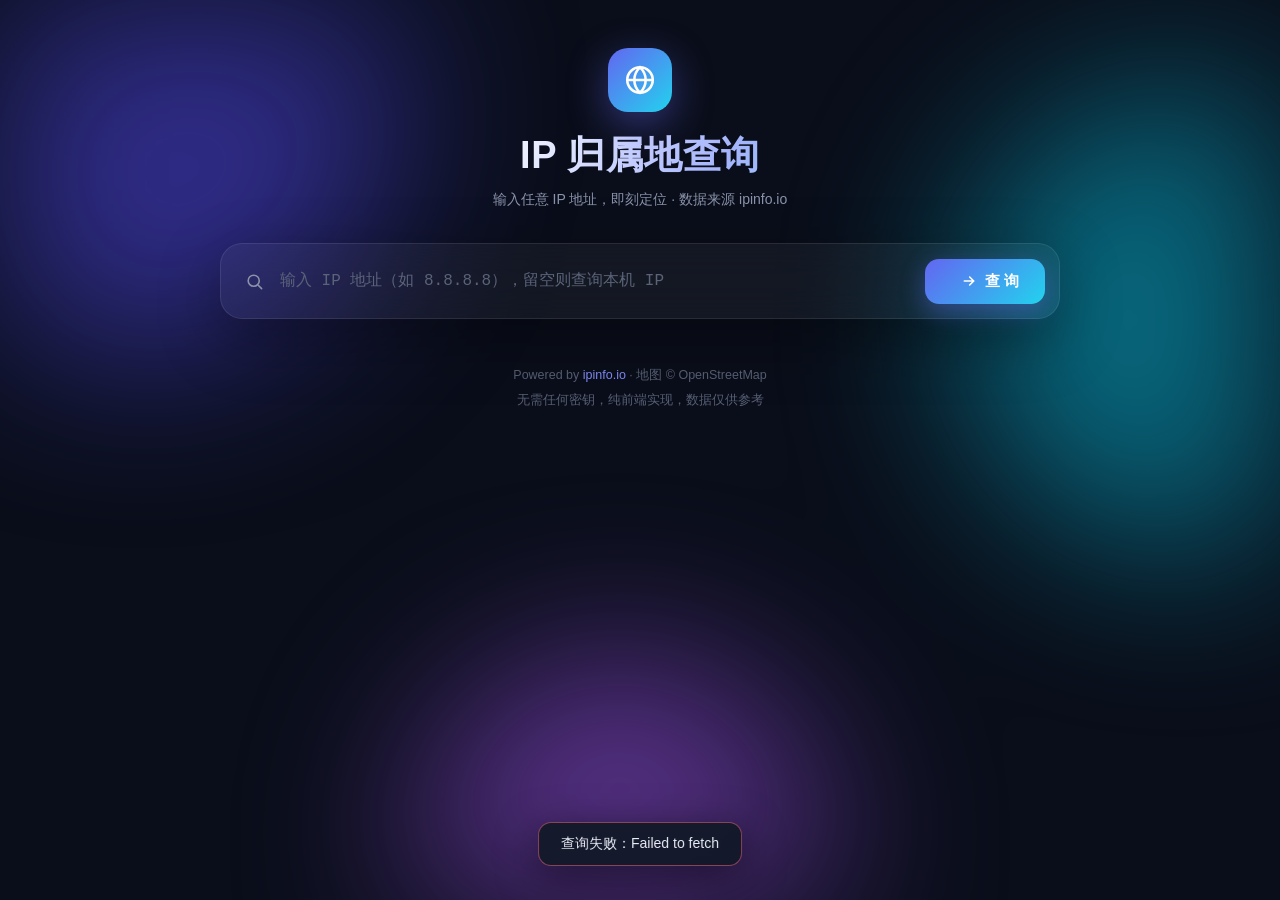
==== iplookup/index.html @ 34e2daee "Create index.html" ====
<!DOCTYPE html>
<html lang="zh-CN">
<head>
<meta charset="UTF-8" />
<meta name="viewport" content="width=device-width, initial-scale=1.0" />
<title>IP 归属地查询 · IP Lookup</title>
<style>
  :root{
    --bg:#0a0e1a;
    --card:rgba(255,255,255,.045);
    --border:rgba(255,255,255,.09);
    --text:#e8ecf6;
    --sub:#8b93ab;
    --accent1:#6366f1;
    --accent2:#22d3ee;
    --ok:#34d399;
    --err:#fb7185;
    --mono:"SFMono-Regular",Consolas,"JetBrains Mono","Courier New",monospace;
  }
  *{margin:0;padding:0;box-sizing:border-box}
  html,body{height:100%}
  body{
    background:var(--bg);
    color:var(--text);
    font-family:-apple-system,BlinkMacSystemFont,"Segoe UI","PingFang SC","Hiragino Sans GB","Microsoft YaHei",sans-serif;
    overflow-x:hidden;
    -webkit-font-smoothing:antialiased;
  }

  /* ---------- 背景极光 ---------- */
  .aurora{position:fixed;inset:0;z-index:0;overflow:hidden;filter:blur(90px);opacity:.55}
  .blob{position:absolute;border-radius:50%}
  .b1{width:520px;height:520px;background:#4f46e5;top:-160px;left:-120px;animation:drift 16s ease-in-out infinite alternate}
  .b2{width:460px;height:460px;background:#06b6d4;top:10%;right:-140px;animation:drift 20s ease-in-out infinite alternate-reverse}
  .b3{width:420px;height:420px;background:#a855f7;bottom:-180px;left:32%;animation:drift 24s ease-in-out infinite alternate}
  @keyframes drift{from{transform:translate(0,0) scale(1)}to{transform:translate(70px,50px) scale(1.15)}}

  main{position:relative;z-index:1;max-width:880px;margin:0 auto;padding:48px 20px 60px}

  /* ---------- 头部 ---------- */
  header{text-align:center;margin-bottom:34px}
  .logo{
    width:64px;height:64px;margin:0 auto 18px;border-radius:20px;
    display:flex;align-items:center;justify-content:center;
    background:linear-gradient(135deg,var(--accent1),var(--accent2));
    box-shadow:0 12px 40px rgba(99,102,241,.45);
    animation:pop .6s cubic-bezier(.2,1.4,.4,1) both;
  }
  @keyframes pop{from{transform:scale(.4);opacity:0}to{transform:scale(1);opacity:1}}
  h1{
    font-size:clamp(26px,5vw,38px);font-weight:800;letter-spacing:.5px;
    background:linear-gradient(120deg,#fff 30%,#a5b4fc 60%,#67e8f9);
    -webkit-background-clip:text;background-clip:text;-webkit-text-fill-color:transparent;
  }
  .subtitle{color:var(--sub);font-size:14px;margin-top:10px}

  /* ---------- 玻璃卡片 ---------- */
  .glass{
    background:var(--card);
    border:1px solid var(--border);
    border-radius:22px;
    backdrop-filter:blur(18px);
    -webkit-backdrop-filter:blur(18px);
    box-shadow:0 20px 60px rgba(0,0,0,.35);
  }

  /* ---------- 搜索区 ---------- */
  .search-wrap{padding:14px;display:flex;gap:10px;align-items:center}
  .search-wrap svg{flex:none;margin-left:10px;color:var(--sub)}
  #ipInput{
    flex:1;background:transparent;border:none;outline:none;color:var(--text);
    font-size:16px;font-family:var(--mono);padding:14px 6px;min-width:0;
  }
  #ipInput::placeholder{color:#5b6379;font-family:inherit}
  .btn-main{
    flex:none;display:inline-flex;align-items:center;gap:8px;
    border:none;cursor:pointer;color:#fff;font-size:15px;font-weight:600;
    padding:13px 26px;border-radius:14px;
    background:linear-gradient(135deg,var(--accent1),var(--accent2));
    transition:transform .15s ease,box-shadow .25s ease,opacity .2s;
    box-shadow:0 8px 24px rgba(99,102,241,.4);
  }
  .btn-main:hover{transform:translateY(-2px);box-shadow:0 12px 32px rgba(99,102,241,.55)}
  .btn-main:active{transform:scale(.97)}
  .btn-main:disabled{opacity:.65;cursor:not-allowed;transform:none}

  /* ---------- 结果 ---------- */
  #result{margin-top:26px;display:none}
  .result-head{padding:24px 28px 18px;display:flex;align-items:center;gap:16px;flex-wrap:wrap;border-bottom:1px solid var(--border)}
  .live-dot{width:9px;height:9px;border-radius:50%;background:var(--ok);box-shadow:0 0 0 0 rgba(52,211,153,.6);animation:pulse 1.8s infinite}
  @keyframes pulse{to{box-shadow:0 0 0 10px rgba(52,211,153,0)}}
  .result-ip{font-family:var(--mono);font-size:clamp(20px,4vw,30px);font-weight:700;letter-spacing:.5px}
  .flag-big{font-size:34px;line-height:1;filter:drop-shadow(0 4px 10px rgba(0,0,0,.4))}
  .copy-btn{
    margin-left:auto;display:inline-flex;align-items:center;gap:6px;cursor:pointer;
    color:var(--sub);background:rgba(255,255,255,.05);border:1px solid var(--border);
    padding:9px 16px;border-radius:11px;font-size:13px;transition:all .2s;
  }
  .copy-btn:hover{color:#fff;border-color:rgba(255,255,255,.25)}

  .grid{display:grid;grid-template-columns:repeat(auto-fit,minmax(170px,1fr));gap:12px;padding:20px}
  .tile{
    background:rgba(255,255,255,.03);border:1px solid var(--border);
    border-radius:16px;padding:16px 18px;min-width:0;
    transition:transform .25s,border-color .25s,background .25s;
    opacity:0;animation:rise .5s ease forwards;
  }
  .tile:hover{transform:translateY(-3px);border-color:rgba(129,140,248,.5);background:rgba(99,102,241,.07)}
  @keyframes rise{from{opacity:0;transform:translateY(14px)}to{opacity:1;transform:none}}
  .t-label{display:flex;align-items:center;gap:7px;font-size:11.5px;letter-spacing:1.5px;text-transform:uppercase;color:var(--sub);margin-bottom:9px}
  .t-value{font-size:16px;font-weight:600;word-break:break-word}
  .t-sub{font-size:12px;color:var(--sub);margin-top:4px;font-weight:400}

  .map-box{margin:0 20px 20px;border-radius:16px;overflow:hidden;border:1px solid var(--border);position:relative;height:300px}
  .map-box iframe{width:100%;height:100%;border:0;filter:saturate(.85) contrast(1.02)}
  .map-tag{
    position:absolute;bottom:12px;right:12px;font-size:12px;color:#fff;text-decoration:none;
    background:rgba(10,14,26,.75);backdrop-filter:blur(6px);
    padding:6px 12px;border-radius:9px;border:1px solid var(--border);transition:.2s;
  }
  .map-tag:hover{border-color:var(--accent2)}

  /* ---------- 历史 ---------- */
  #historyWrap{display:none;margin-top:22px}
  .h-title{display:flex;align-items:center;font-size:12.5px;color:var(--sub);letter-spacing:1px;margin-bottom:10px}
  .clear-btn{margin-left:auto;cursor:pointer;color:#5b6379;font-size:12px;background:none;border:none;transition:.2s}
  .clear-btn:hover{color:var(--err)}
  .chips{display:flex;flex-wrap:wrap;gap:8px}
  .chip{
    cursor:pointer;font-family:var(--mono);font-size:13px;color:#c3cae0;
    background:rgba(255,255,255,.04);border:1px solid var(--border);
    padding:7px 14px;border-radius:999px;transition:.2s;
  }
  .chip:hover{border-color:var(--accent2);color:#fff;transform:translateY(-1px)}

  footer{text-align:center;margin-top:44px;font-size:12.5px;color:#585f75;line-height:2}
  footer a{color:#818cf8;text-decoration:none}
  footer a:hover{text-decoration:underline}

  /* ---------- 骨架屏 ---------- */
  .sk{background:linear-gradient(90deg,rgba(255,255,255,.05) 25%,rgba(255,255,255,.12) 50%,rgba(255,255,255,.05) 75%);
      background-size:200% 100%;animation:shimmer 1.3s infinite;border-radius:8px}
  @keyframes shimmer{to{background-position:-200% 0}}

  /* ---------- Toast ---------- */
  #toast{
    position:fixed;left:50%;bottom:34px;transform:translate(-50%,20px);
    padding:12px 22px;border-radius:13px;font-size:14px;font-weight:500;
    background:rgba(17,24,39,.92);border:1px solid var(--border);
    backdrop-filter:blur(12px);opacity:0;pointer-events:none;z-index:99;
    transition:all .3s cubic-bezier(.2,1,.3,1);box-shadow:0 10px 40px rgba(0,0,0,.5);
  }
  #toast.show{opacity:1;transform:translate(-50%,0)}
  #toast.err{border-color:rgba(251,113,133,.5)}
  #toast.ok{border-color:rgba(52,211,153,.5)}

  @media(max-width:600px){
    .search-wrap{flex-direction:column}
    .search-wrap svg{display:none}
    .btn-main{width:100%;justify-content:center}
    .copy-btn{margin-left:0;width:100%;justify-content:center}
    .map-box{height:220px}
  }
</style>
</head>
<body>

<div class="aurora"><span class="blob b1"></span><span class="blob b2"></span><span class="blob b3"></span></div>

<main>
  <header>
    <div class="logo">
      <svg width="34" height="34" viewBox="0 0 24 24" fill="none" stroke="#fff" stroke-width="1.8" stroke-linecap="round">
        <circle cx="12" cy="12" r="9"/><path d="M3 12h18M12 3c2.8 2.6 4 5.6 4 9s-1.2 6.4-4 9c-2.8-2.6-4-5.6-4-9s1.2-6.4 4-9z"/>
      </svg>
    </div>
    <h1>IP 归属地查询</h1>
    <p class="subtitle">输入任意 IP 地址，即刻定位 · 数据来源 ipinfo.io</p>
  </header>

  <!-- 搜索 -->
  <section class="glass search-wrap">
    <svg width="19" height="19" viewBox="0 0 24 24" fill="none" stroke="currentColor" stroke-width="2" stroke-linecap="round">
      <circle cx="11" cy="11" r="7"/><path d="M21 21l-4.3-4.3"/>
    </svg>
    <input id="ipInput" placeholder="输入 IP 地址（如 8.8.8.8），留空则查询本机 IP" autocomplete="off" spellcheck="false" />
    <button class="btn-main" id="goBtn">
      <svg width="16" height="16" viewBox="0 0 24 24" fill="none" stroke="#fff" stroke-width="2.4" stroke-linecap="round"><path d="M5 12h14M13 6l6 6-6 6"/></svg>
      <span id="goText">查 询</span>
    </button>
  </section>

  <!-- 结果 -->
  <section id="result" class="glass"></section>

  <!-- 历史记录 -->
  <section id="historyWrap">
    <div class="h-title">最近查询
      <button class="clear-btn" id="clearBtn">清空记录</button>
    </div>
    <div class="chips" id="chips"></div>
  </section>

  <footer>
    Powered by <a href="https://ipinfo.io" target="_blank" rel="noopener">ipinfo.io</a> · 地图 © OpenStreetMap<br/>
    无需任何密钥，纯前端实现，数据仅供参考
  </footer>
</main>

<div id="toast"></div>

<script>
(() => {
  const $ = s => document.querySelector(s);
  const resultEl = $('#result'), inputEl = $('#ipInput'), goBtn = $('#goBtn'), goText = $('#goText');
  let timeTimer = null;

  /* ---------- 工具 ---------- */
  const flagOf = cc => (cc && cc.length === 2)
    ? String.fromCodePoint(...[...cc.toUpperCase()].map(c => 127397 + c.charCodeAt(0))) : '';

  const countryName = cc => {
    if (!cc || cc.length !== 2) return '';
    try { return new Intl.DisplayNames(['zh-CN'], { type: 'region' }).of(cc.toUpperCase()) || cc; }
    catch { return cc; }
  };

  const toast = (msg, type = '') => {
    const t = $('#toast');
    t.textContent = msg; t.className = type;
    void t.offsetWidth;            // 重启动画
    t.classList.add('show');
    clearTimeout(t._tm);
    t._tm = setTimeout(() => t.classList.remove('show'), 2600);
  };

  const fmtLoc = tz => {
    try {
      return new Intl.DateTimeFormat('zh-CN', {
        timeZone: tz, hour: '2-digit', minute: '2-digit', second: '2-digit', hour12: false
      }).format(new Date());
    } catch { return '--:--:--'; }
  };

  /* ---------- 历史记录 ---------- */
  const HKEY = 'ip_history_v1';
  const getHist = () => { try { return JSON.parse(localStorage.getItem(HKEY)) || []; } catch { return []; } };
  const pushHist = ip => {
    if (!ip) return;
    const h = [ip, ...getHist().filter(x => x !== ip)].slice(0, 8);
    localStorage.setItem(HKEY, JSON.stringify(h));
    renderHist();
  };
  const renderHist = () => {
    const h = getHist();
    $('#historyWrap').style.display = h.length ? '' : 'none';
    $('#chips').innerHTML = h.map(ip => `<button class="chip" data-ip="${ip}">${ip}</button>`).join('');
    $('#chips').querySelectorAll('.chip').forEach(el =>
      el.onclick = () => { inputEl.value = el.dataset.ip; doQuery(); });
  };
  $('#clearBtn').onclick = () => { localStorage.removeItem(HKEY); renderHist(); };

  /* ---------- 图标 ---------- */
  const icons = {
    globe:  '<svg width="14" height="14" viewBox="0 0 24 24" fill="none" stroke="currentColor" stroke-width="2"><circle cx="12" cy="12" r="9"/><path d="M3 12h18"/></svg>',
    city:   '<svg width="14" height="14" viewBox="0 0 24 24" fill="none" stroke="currentColor" stroke-width="2"><path d="M3 21h18M5 21V7l5-3v17M14 21V10l5-2v13"/></svg>',
    region: '<svg width="14" height="14" viewBox="0 0 24 24" fill="none" stroke="currentColor" stroke-width="2"><path d="M12 21s-7-5.5-7-11a7 7 0 0 1 14 0c0 5.5-7 11-7 11z"/><circle cx="12" cy="10" r="2.5"/></svg>',
    post:   '<svg width="14" height="14" viewBox="0 0 24 24" fill="none" stroke="currentColor" stroke-width="2"><rect x="3" y="6" width="18" height="13" rx="2"/><path d="M3 8l9 6 9-6"/></svg>',
    clock:  '<svg width="14" height="14" viewBox="0 0 24 24" fill="none" stroke="currentColor" stroke-width="2"><circle cx="12" cy="12" r="9"/><path d="M12 7v5l3 3"/></svg>',
    asn:    '<svg width="14" height="14" viewBox="0 0 24 24" fill="none" stroke="currentColor" stroke-width="2"><path d="M4 17V7l8-3 8 3v10l-8 3z"/><path d="M12 4v17M4 9l8 3 8-3"/></svg>',
    pin:    '<svg width="14" height="14" viewBox="0 0 24 24" fill="none" stroke="currentColor" stroke-width="2"><path d="M12 2a7 7 0 0 0-7 7c0 5 7 13 7 13s7-8 7-13a7 7 0 0 0-7-7z"/><circle cx="12" cy="9" r="2.5"/></svg>',
    net:    '<svg width="14" height="14" viewBox="0 0 24 24" fill="none" stroke="currentColor" stroke-width="2"><circle cx="12" cy="5" r="2.5"/><circle cx="5" cy="19" r="2.5"/><circle cx="19" cy="19" r="2.5"/><path d="M12 7.5v5M7 17.5l3-3.5M17 17.5l-3-3.5"/></svg>'
  };

  const tile = (icon, label, value, sub = '', delay = 0) => `
    <div class="tile" style="animation-delay:${delay}ms">
      <div class="t-label">${icons[icon]} ${label}</div>
      <div class="t-value">${value}</div>
      ${sub ? `<div class="t-sub">${sub}</div>` : ''}
    </div>`;

  const skeleton = () => `
    <div style="padding:26px">
      <div class="sk" style="height:30px;width:55%;margin-bottom:22px"></div>
      <div style="display:grid;grid-template-columns:repeat(auto-fit,minmax(170px,1fr));gap:12px">
        ${Array.from({length:6},()=>'<div class="sk" style="height:86px"></div>').join('')}
      </div>
      <div class="sk" style="height:220px;margin-top:14px;border-radius:16px"></div>
    </div>`;

  /* ---------- 渲染结果 ---------- */
  const render = d => {
    const cc = (d.country || '').toUpperCase();
    const flag = flagOf(cc);
    const cname = countryName(cc);

    // 时区当地实时时间
    clearInterval(timeTimer);
    let tzHTML = d.timezone || '未知';
    if (d.timezone) {
      tzHTML += `<span id="tzClock"></span>`;
    }

    let html = `
      <div class="result-head">
        <span class="live-dot"></span>
        ${flag ? `<span class="flag-big">${flag}</span>` : ''}
        <span class="result-ip">${d.ip || '未知'}</span>
        <button class="copy-btn" id="copyBtn">
          <svg width="14" height="14" viewBox="0 0 24 24" fill="none" stroke="currentColor" stroke-width="2"><rect x="9" y="9" width="12" height="12" rx="2"/><path d="M5 15V5a2 2 0 0 1 2-2h10"/></svg>
          复制 IP
        </button>
      </div>
      <div class="grid">
        ${tile('globe','国家 / 地区', `${cname}${cc ? ' <span style="color:var(--sub);font-weight:400;font-size:13px">('+cc+')</span>' : ''}`, '', 0)}
        ${tile('city','城市', d.city || '未知', '', 60)}
        ${tile('region','省州 / 地区', d.region || '未知', '', 120)}
        ${tile('post','邮政编码', d.postal || '未知', '', 180)}
        ${tile('clock','时区', tzHTML, '', 240)}
        ${tile('pin','经纬度', d.loc ? d.loc.replace(',', ', ') : '未知', '', 300)}
        ${tile('asn','运营商 / ASN', `<span style="font-size:14px">${d.org || '未知'}</span>`, '', 360)}
        ${tile('net','主机名', `<span style="font-size:14px">${d.hostname || '—'}</span>`, '', 420)}
      </div>`;

    // 地图
    if (d.loc) {
      const [lat, lon] = d.loc.split(',').map(Number);
      if (!isNaN(lat) && !isNaN(lon)) {
        const dl = 0.4, dn = 0.55;
        const bbox = `${lon-dn},${lat-dl},${lon+dn},${lat+dl}`;
        html += `
          <div class="map-box">
            <iframe title="地图" loading="lazy" src="https://www.openstreetmap.org/export/embed.html?bbox=${bbox}&layer=mapnik&marker=${lat},${lon}"></iframe>
            <a class="map-tag" target="_blank" rel="noopener" href="https://www.openstreetmap.org/?mlat=${lat}&mlon=${lon}#map=11/${lat}/${lon}">
              在大地图中打开 ↗
            </a>
          </div>`;
      }
    }

    resultEl.innerHTML = html;
    resultEl.style.display = '';

    // 复制按钮
    $('#copyBtn').onclick = async () => {
      try { await navigator.clipboard.writeText(d.ip); toast('✓ 已复制到剪贴板', 'ok'); }
      catch { toast('复制失败，请手动选择', 'err'); }
    };

    // 当地时钟
    if (d.timezone) {
      const tick = () => { const c = document.getElementById('tzClock'); if (!c) return clearInterval(timeTimer);
        c.textContent = '　当地时间 ' + fmtLoc(d.timezone); };
      tick(); timeTimer = setInterval(tick, 1000);
    }
  };

  /* ---------- 核心查询 ---------- */
  async function doQuery() {
    const raw = inputEl.value.trim();
    if (raw && !/^[\d.:a-fA-F]+$/.test(raw)) {
      toast('请输入有效的 IP 地址', 'err'); return;
    }
    goBtn.disabled = true; goText.textContent = '查询中…';
    resultEl.style.display = ''; resultEl.innerHTML = skeleton();

    const url = raw ? `https://ipinfo.io/${encodeURIComponent(raw)}/json`
                    : 'https://ipinfo.io/json';
    try {
      const res = await fetch(url);
      if (!res.ok) throw new Error('HTTP ' + res.status);
      const d = await res.json();
      if (d.error) throw new Error(d.error.title || d.error.message || '查询出错');
      render(d);
      if (raw && d.ip) pushHist(d.ip);
      toast(raw ? `✓ 已定位 ${d.ip}` : '✓ 已获取你的本机 IP 信息', 'ok');
    } catch (e) {
      resultEl.innerHTML = `
        <div style="padding:56px 24px;text-align:center">
          <div style="font-size:42px;margin-bottom:14px">📡</div>
          <div style="font-size:17px;font-weight:600;margin-bottom:8px">查询失败</div>
          <div style="font-size:13.5px;color:var(--sub)">${e.message}<br/>可能是网络受限或请求过于频繁，请稍后重试</div>
        </div>`;
      toast('查询失败：' + e.message, 'err');
    } finally {
      goBtn.disabled = false; goText.textContent = '查 询';
    }
  }

  /* ---------- 事件绑定 ---------- */
  goBtn.addEventListener('click', doQuery);
  inputEl.addEventListener('keydown', e => { if (e.key === 'Enter') doQuery(); });
  window.addEventListener('keydown', e => {           // 按 "/" 快速聚焦搜索框
    if (e.key === '/' && document.activeElement !== inputEl) { e.preventDefault(); inputEl.focus(); }
  });

  renderHist();
  doQuery();   // 打开页面自动查询本机 IP
})();
</script>
</body>
</html>
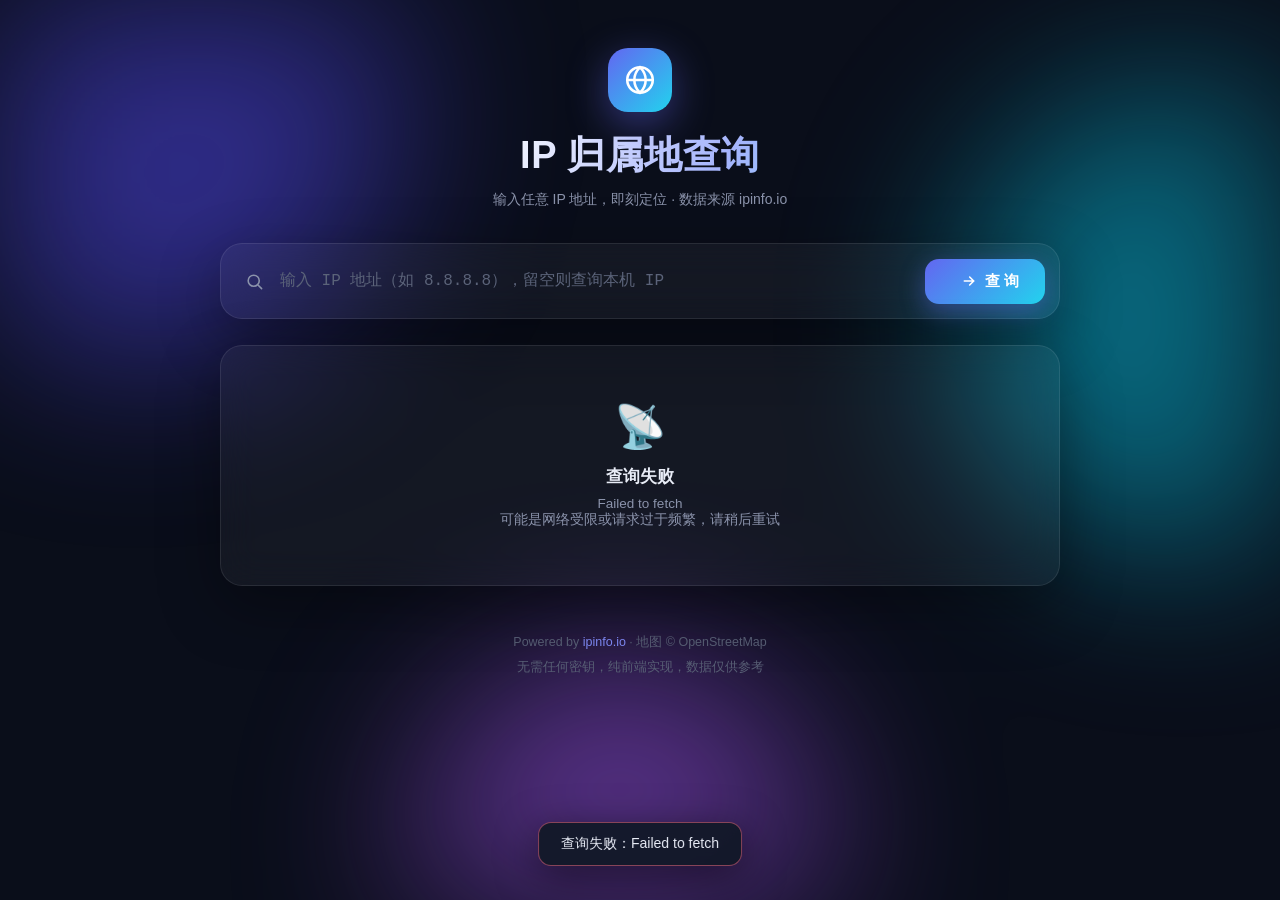
==== commit dafba027: "Update index.html" ====
--- a/iplookup/index.html
+++ b/iplookup/index.html
@@ -19,6 +19,7 @@
   }
   *{margin:0;padding:0;box-sizing:border-box}
   html,body{height:100%}
+  [hidden]{display:none !important}
   body{
     background:var(--bg);
     color:var(--text);
@@ -85,12 +86,12 @@
   .btn-main:disabled{opacity:.65;cursor:not-allowed;transform:none}
 
   /* ---------- 结果 ---------- */
-  #result{margin-top:26px;display:none}
+  #result{margin-top:26px}
   .result-head{padding:24px 28px 18px;display:flex;align-items:center;gap:16px;flex-wrap:wrap;border-bottom:1px solid var(--border)}
-  .live-dot{width:9px;height:9px;border-radius:50%;background:var(--ok);box-shadow:0 0 0 0 rgba(52,211,153,.6);animation:pulse 1.8s infinite}
+  .live-dot{width:9px;height:9px;border-radius:50%;background:var(--ok);box-shadow:0 0 0 0 rgba(52,211,153,.6);animation:pulse 1.8s infinite;flex:none}
   @keyframes pulse{to{box-shadow:0 0 0 10px rgba(52,211,153,0)}}
-  .result-ip{font-family:var(--mono);font-size:clamp(20px,4vw,30px);font-weight:700;letter-spacing:.5px}
   .flag-big{font-size:34px;line-height:1;filter:drop-shadow(0 4px 10px rgba(0,0,0,.4))}
+  .result-ip{font-family:var(--mono);font-size:clamp(20px,4vw,30px);font-weight:700;letter-spacing:.5px;word-break:break-all}
   .copy-btn{
     margin-left:auto;display:inline-flex;align-items:center;gap:6px;cursor:pointer;
     color:var(--sub);background:rgba(255,255,255,.05);border:1px solid var(--border);
@@ -121,7 +122,7 @@
   .map-tag:hover{border-color:var(--accent2)}
 
   /* ---------- 历史 ---------- */
-  #historyWrap{display:none;margin-top:22px}
+  #historyWrap{margin-top:22px}
   .h-title{display:flex;align-items:center;font-size:12.5px;color:var(--sub);letter-spacing:1px;margin-bottom:10px}
   .clear-btn{margin-left:auto;cursor:pointer;color:#5b6379;font-size:12px;background:none;border:none;transition:.2s}
   .clear-btn:hover{color:var(--err)}
@@ -190,11 +191,11 @@
     </button>
   </section>
 
-  <!-- 结果 -->
-  <section id="result" class="glass"></section>
+  <!-- 结果（初始隐藏，由 JS 控制） -->
+  <section id="result" class="glass" hidden></section>
 
   <!-- 历史记录 -->
-  <section id="historyWrap">
+  <section id="historyWrap" hidden>
     <div class="h-title">最近查询
       <button class="clear-btn" id="clearBtn">清空记录</button>
     </div>
@@ -215,52 +216,123 @@
   const resultEl = $('#result'), inputEl = $('#ipInput'), goBtn = $('#goBtn'), goText = $('#goText');
   let timeTimer = null;
 
-  /* ---------- 工具 ---------- */
+  /* ================= 工具函数 ================= */
+
+  // 国家代码 -> 国旗 Emoji
   const flagOf = cc => (cc && cc.length === 2)
     ? String.fromCodePoint(...[...cc.toUpperCase()].map(c => 127397 + c.charCodeAt(0))) : '';
 
+  // 国家代码 -> 中文国家名
   const countryName = cc => {
     if (!cc || cc.length !== 2) return '';
     try { return new Intl.DisplayNames(['zh-CN'], { type: 'region' }).of(cc.toUpperCase()) || cc; }
-    catch { return cc; }
+    catch (e) { return cc; }
+  };
+
+  // 时区 -> 当地时间字符串
+  const fmtLoc = tz => {
+    try {
+      return new Intl.DateTimeFormat('zh-CN', {
+        timeZone: tz, hour: '2-digit', minute: '2-digit', second: '2-digit', hourCycle: 'h23'
+      }).format(new Date());
+    } catch (e) { return '--:--:--'; }
   };
 
   const toast = (msg, type = '') => {
     const t = $('#toast');
     t.textContent = msg; t.className = type;
-    void t.offsetWidth;            // 重启动画
+    void t.offsetWidth;                 // 重启动画
     t.classList.add('show');
     clearTimeout(t._tm);
     t._tm = setTimeout(() => t.classList.remove('show'), 2600);
   };
 
-  const fmtLoc = tz => {
+  // 复制文本（带旧浏览器降级）
+  const copyText = txt => {
+    if (navigator.clipboard && window.isSecureContext) return navigator.clipboard.writeText(txt);
+    return new Promise((resolve, reject) => {
+      const ta = document.createElement('textarea');
+      ta.value = txt;
+      ta.style.cssText = 'position:fixed;opacity:0;top:0;left:0';
+      document.body.appendChild(ta);
+      ta.select();
+      try { document.execCommand('copy') ? resolve() : reject(new Error('copy failed')); }
+      catch (e) { reject(e); }
+      finally { ta.remove(); }
+    });
+  };
+
+  // 带 8 秒超时的 fetch + JSON 解析
+  async function getJSON(url, ms = 8000) {
+    const ctrl = new AbortController();
+    const timer = setTimeout(() => ctrl.abort(), ms);
     try {
-      return new Intl.DateTimeFormat('zh-CN', {
-        timeZone: tz, hour: '2-digit', minute: '2-digit', second: '2-digit', hour12: false
-      }).format(new Date());
-    } catch { return '--:--:--'; }
-  };
-
-  /* ---------- 历史记录 ---------- */
+      const res = await fetch(url, { signal: ctrl.signal });
+      let data = {};
+      try { data = await res.json(); } catch (e) {}
+      if (!res.ok) {
+        const msg = (data.error && (data.error.title || data.error.message)) || ('HTTP ' + res.status);
+        const err = new Error(msg);
+        err.http = true;               // 标记为接口明确报错
+        throw err;
+      }
+      return data;
+    } finally { clearTimeout(timer); }
+  }
+
+  /* ================= 数据获取（主源 ipinfo + 备用 ipwho.is） ================= */
+
+  async function fetchInfo(ip) {
+    const url = ip ? 'https://ipinfo.io/' + encodeURIComponent(ip) + '/json'
+                   : 'https://ipinfo.io/json';
+    try {
+      const d = await getJSON(url);
+      d._src = 'ipinfo.io';
+      return d;
+    } catch (e) {
+      if (e.http) throw e;             // ipinfo 明确返回错误（如无效 IP），不再降级
+      // 网络层失败（CORS / 断网等）→ 尝试备用数据源
+      const fb = ip ? 'https://ipwho.is/' + encodeURIComponent(ip) : 'https://ipwho.is/';
+      const w = await getJSON(fb);
+      if (w.success === false) throw new Error(w.message || '查询失败');
+      return {
+        ip: w.ip,
+        city: w.city,
+        region: w.region,
+        country: w.country_code,
+        loc: (w.latitude != null && w.longitude != null) ? (w.latitude + ',' + w.longitude) : '',
+        org: (w.connection && w.connection.org) || '',
+        postal: w.postal || '',
+        timezone: (w.timezone && w.timezone.id) || '',
+        hostname: (w.connection && w.connection.domain) || '',
+        _src: 'ipwho.is（备用源）'
+      };
+    }
+  }
+
+  /* ================= 历史记录 ================= */
+
   const HKEY = 'ip_history_v1';
-  const getHist = () => { try { return JSON.parse(localStorage.getItem(HKEY)) || []; } catch { return []; } };
+  const getHist = () => { try { return JSON.parse(localStorage.getItem(HKEY)) || []; } catch (e) { return []; } };
   const pushHist = ip => {
     if (!ip) return;
-    const h = [ip, ...getHist().filter(x => x !== ip)].slice(0, 8);
+    const h = [ip].concat(getHist().filter(x => x !== ip)).slice(0, 8);
     localStorage.setItem(HKEY, JSON.stringify(h));
     renderHist();
   };
   const renderHist = () => {
     const h = getHist();
-    $('#historyWrap').style.display = h.length ? '' : 'none';
-    $('#chips').innerHTML = h.map(ip => `<button class="chip" data-ip="${ip}">${ip}</button>`).join('');
-    $('#chips').querySelectorAll('.chip').forEach(el =>
-      el.onclick = () => { inputEl.value = el.dataset.ip; doQuery(); });
+    const wrap = $('#historyWrap');
+    wrap.hidden = h.length === 0;
+    $('#chips').innerHTML = h.map(ip => '<button class="chip" data-ip="' + ip + '">' + ip + '</button>').join('');
+    $('#chips').querySelectorAll('.chip').forEach(el => {
+      el.onclick = () => { inputEl.value = el.dataset.ip; doQuery(true); };
+    });
   };
   $('#clearBtn').onclick = () => { localStorage.removeItem(HKEY); renderHist(); };
 
-  /* ---------- 图标 ---------- */
+  /* ================= 渲染模板 ================= */
+
   const icons = {
     globe:  '<svg width="14" height="14" viewBox="0 0 24 24" fill="none" stroke="currentColor" stroke-width="2"><circle cx="12" cy="12" r="9"/><path d="M3 12h18"/></svg>',
     city:   '<svg width="14" height="14" viewBox="0 0 24 24" fill="none" stroke="currentColor" stroke-width="2"><path d="M3 21h18M5 21V7l5-3v17M14 21V10l5-2v13"/></svg>',
@@ -272,130 +344,152 @@
     net:    '<svg width="14" height="14" viewBox="0 0 24 24" fill="none" stroke="currentColor" stroke-width="2"><circle cx="12" cy="5" r="2.5"/><circle cx="5" cy="19" r="2.5"/><circle cx="19" cy="19" r="2.5"/><path d="M12 7.5v5M7 17.5l3-3.5M17 17.5l-3-3.5"/></svg>'
   };
 
-  const tile = (icon, label, value, sub = '', delay = 0) => `
-    <div class="tile" style="animation-delay:${delay}ms">
-      <div class="t-label">${icons[icon]} ${label}</div>
-      <div class="t-value">${value}</div>
-      ${sub ? `<div class="t-sub">${sub}</div>` : ''}
-    </div>`;
-
-  const skeleton = () => `
-    <div style="padding:26px">
-      <div class="sk" style="height:30px;width:55%;margin-bottom:22px"></div>
-      <div style="display:grid;grid-template-columns:repeat(auto-fit,minmax(170px,1fr));gap:12px">
-        ${Array.from({length:6},()=>'<div class="sk" style="height:86px"></div>').join('')}
-      </div>
-      <div class="sk" style="height:220px;margin-top:14px;border-radius:16px"></div>
-    </div>`;
-
-  /* ---------- 渲染结果 ---------- */
-  const render = d => {
+  const tile = (icon, label, value, delay) =>
+    '<div class="tile" style="animation-delay:' + delay + 'ms">' +
+      '<div class="t-label">' + icons[icon] + ' ' + label + '</div>' +
+      '<div class="t-value">' + value + '</div>' +
+    '</div>';
+
+  const skeleton = () =>
+    '<div style="padding:26px">' +
+      '<div class="sk" style="height:30px;width:55%;margin-bottom:22px"></div>' +
+      '<div style="display:grid;grid-template-columns:repeat(auto-fit,minmax(170px,1fr));gap:12px">' +
+        Array.from({ length: 6 }, () => '<div class="sk" style="height:86px"></div>').join('') +
+      '</div>' +
+      '<div class="sk" style="height:220px;margin-top:14px;border-radius:16px"></div>' +
+    '</div>';
+
+  /* ================= 渲染结果 ================= */
+
+  function render(d) {
     const cc = (d.country || '').toUpperCase();
     const flag = flagOf(cc);
     const cname = countryName(cc);
 
-    // 时区当地实时时间
+    // 时区列（含实时当地时钟）
     clearInterval(timeTimer);
     let tzHTML = d.timezone || '未知';
-    if (d.timezone) {
-      tzHTML += `<span id="tzClock"></span>`;
-    }
-
-    let html = `
-      <div class="result-head">
-        <span class="live-dot"></span>
-        ${flag ? `<span class="flag-big">${flag}</span>` : ''}
-        <span class="result-ip">${d.ip || '未知'}</span>
-        <button class="copy-btn" id="copyBtn">
-          <svg width="14" height="14" viewBox="0 0 24 24" fill="none" stroke="currentColor" stroke-width="2"><rect x="9" y="9" width="12" height="12" rx="2"/><path d="M5 15V5a2 2 0 0 1 2-2h10"/></svg>
-          复制 IP
-        </button>
-      </div>
-      <div class="grid">
-        ${tile('globe','国家 / 地区', `${cname}${cc ? ' <span style="color:var(--sub);font-weight:400;font-size:13px">('+cc+')</span>' : ''}`, '', 0)}
-        ${tile('city','城市', d.city || '未知', '', 60)}
-        ${tile('region','省州 / 地区', d.region || '未知', '', 120)}
-        ${tile('post','邮政编码', d.postal || '未知', '', 180)}
-        ${tile('clock','时区', tzHTML, '', 240)}
-        ${tile('pin','经纬度', d.loc ? d.loc.replace(',', ', ') : '未知', '', 300)}
-        ${tile('asn','运营商 / ASN', `<span style="font-size:14px">${d.org || '未知'}</span>`, '', 360)}
-        ${tile('net','主机名', `<span style="font-size:14px">${d.hostname || '—'}</span>`, '', 420)}
-      </div>`;
+    if (d.timezone) tzHTML += '<span id="tzClock"></span>';
+
+    let html =
+      '<div class="result-head">' +
+        '<span class="live-dot"></span>' +
+        (flag ? '<span class="flag-big">' + flag + '</span>' : '') +
+        '<span class="result-ip">' + (d.ip || '未知') + '</span>' +
+        '<button class="copy-btn" id="copyBtn">' +
+          '<svg width="14" height="14" viewBox="0 0 24 24" fill="none" stroke="currentColor" stroke-width="2"><rect x="9" y="9" width="12" height="12" rx="2"/><path d="M5 15V5a2 2 0 0 1 2-2h10"/></svg>' +
+          '复制 IP' +
+        '</button>' +
+      '</div>' +
+      '<div class="grid">' +
+        tile('globe', '国家 / 地区', cname + (cc ? ' <span style="color:var(--sub);font-weight:400;font-size:13px">(' + cc + ')</span>' : ''), 0) +
+        tile('city', '城市', d.city || '未知', 60) +
+        tile('region', '省州 / 地区', d.region || '未知', 120) +
+        tile('post', '邮政编码', d.postal || '未知', 180) +
+        tile('clock', '时区', tzHTML, 240) +
+        tile('pin', '经纬度', d.loc ? d.loc.replace(',', ', ') : '未知', 300) +
+        tile('asn', '运营商 / ASN', '<span style="font-size:14px">' + (d.org || '未知') + '</span>', 360) +
+        tile('net', '主机名', '<span style="font-size:14px">' + (d.hostname || '—') + '</span>', 420) +
+      '</div>';
 
     // 地图
     if (d.loc) {
-      const [lat, lon] = d.loc.split(',').map(Number);
+      const parts = d.loc.split(',');
+      const lat = parseFloat(parts[0]), lon = parseFloat(parts[1]);
       if (!isNaN(lat) && !isNaN(lon)) {
         const dl = 0.4, dn = 0.55;
-        const bbox = `${lon-dn},${lat-dl},${lon+dn},${lat+dl}`;
-        html += `
-          <div class="map-box">
-            <iframe title="地图" loading="lazy" src="https://www.openstreetmap.org/export/embed.html?bbox=${bbox}&layer=mapnik&marker=${lat},${lon}"></iframe>
-            <a class="map-tag" target="_blank" rel="noopener" href="https://www.openstreetmap.org/?mlat=${lat}&mlon=${lon}#map=11/${lat}/${lon}">
-              在大地图中打开 ↗
-            </a>
-          </div>`;
+        const bbox = (lon - dn) + ',' + (lat - dl) + ',' + (lon + dn) + ',' + (lat + dl);
+        html +=
+          '<div class="map-box">' +
+            '<iframe title="地图" loading="lazy" src="https://www.openstreetmap.org/export/embed.html?bbox=' + bbox + '&layer=mapnik&marker=' + lat + ',' + lon + '"></iframe>' +
+            '<a class="map-tag" target="_blank" rel="noopener" href="https://www.openstreetmap.org/?mlat=' + lat + '&mlon=' + lon + '#map=11/' + lat + '/' + lon + '">在大地图中打开 ↗</a>' +
+          '</div>';
       }
     }
 
     resultEl.innerHTML = html;
-    resultEl.style.display = '';
+    resultEl.hidden = false;
 
     // 复制按钮
-    $('#copyBtn').onclick = async () => {
-      try { await navigator.clipboard.writeText(d.ip); toast('✓ 已复制到剪贴板', 'ok'); }
-      catch { toast('复制失败，请手动选择', 'err'); }
+    $('#copyBtn').onclick = () => {
+      copyText(d.ip)
+        .then(() => toast('✓ 已复制到剪贴板', 'ok'))
+        .catch(() => toast('复制失败，请手动选择', 'err'));
     };
 
-    // 当地时钟
+    // 当地实时时钟
     if (d.timezone) {
-      const tick = () => { const c = document.getElementById('tzClock'); if (!c) return clearInterval(timeTimer);
-        c.textContent = '　当地时间 ' + fmtLoc(d.timezone); };
-      tick(); timeTimer = setInterval(tick, 1000);
-    }
-  };
-
-  /* ---------- 核心查询 ---------- */
-  async function doQuery() {
+      const tick = () => {
+        const c = document.getElementById('tzClock');
+        if (!c) { clearInterval(timeTimer); return; }
+        c.textContent = '　当地时间 ' + fmtLoc(d.timezone);
+      };
+      tick();
+      timeTimer = setInterval(tick, 1000);
+    }
+  }
+
+  /* ================= 核心查询 ================= */
+
+  const IPV4_RE = /^(\d{1,3})\.(\d{1,3})\.(\d{1,3})\.(\d{1,3})$/;
+  const IPV6_RE = /^[0-9a-fA-F:]{2,45}$/;
+
+  function validIP(s) {
+    const m = s.match(IPV4_RE);
+    if (m) return m.slice(1).every(n => +n >= 0 && +n <= 255);
+    return s.includes(':') && IPV6_RE.test(s);
+  }
+
+  async function doQuery(isManual) {
     const raw = inputEl.value.trim();
-    if (raw && !/^[\d.:a-fA-F]+$/.test(raw)) {
-      toast('请输入有效的 IP 地址', 'err'); return;
-    }
-    goBtn.disabled = true; goText.textContent = '查询中…';
-    resultEl.style.display = ''; resultEl.innerHTML = skeleton();
-
-    const url = raw ? `https://ipinfo.io/${encodeURIComponent(raw)}/json`
-                    : 'https://ipinfo.io/json';
+
+    if (raw && !validIP(raw)) {
+      toast('请输入有效的 IPv4 / IPv6 地址', 'err');
+      return;
+    }
+
+    goBtn.disabled = true;
+    goText.textContent = '查询中…';
+    resultEl.hidden = false;
+    resultEl.innerHTML = skeleton();     // 先展示骨架屏
+
     try {
-      const res = await fetch(url);
-      if (!res.ok) throw new Error('HTTP ' + res.status);
-      const d = await res.json();
-      if (d.error) throw new Error(d.error.title || d.error.message || '查询出错');
+      const d = await fetchInfo(raw || '');
       render(d);
-      if (raw && d.ip) pushHist(d.ip);
-      toast(raw ? `✓ 已定位 ${d.ip}` : '✓ 已获取你的本机 IP 信息', 'ok');
+      if (isManual && d.ip) pushHist(d.ip);   // 仅手动查询写入历史
+      toast(raw ? ('✓ 已定位 ' + d.ip) : '✓ 已获取你的本机 IP 信息', 'ok');
     } catch (e) {
-      resultEl.innerHTML = `
-        <div style="padding:56px 24px;text-align:center">
-          <div style="font-size:42px;margin-bottom:14px">📡</div>
-          <div style="font-size:17px;font-weight:600;margin-bottom:8px">查询失败</div>
-          <div style="font-size:13.5px;color:var(--sub)">${e.message}<br/>可能是网络受限或请求过于频繁，请稍后重试</div>
-        </div>`;
-      toast('查询失败：' + e.message, 'err');
+      const msg = e.name === 'AbortError' ? '请求超时' : e.message;
+      resultEl.innerHTML =
+        '<div style="padding:56px 24px;text-align:center">' +
+          '<div style="font-size:42px;margin-bottom:14px">📡</div>' +
+          '<div style="font-size:17px;font-weight:600;margin-bottom:8px">查询失败</div>' +
+          '<div style="font-size:13.5px;color:var(--sub)">' + msg + '<br/>可能是网络受限或请求过于频繁，请稍后重试</div>' +
+        '</div>';
+      toast('查询失败：' + msg, 'err');
     } finally {
-      goBtn.disabled = false; goText.textContent = '查 询';
-    }
-  }
-
-  /* ---------- 事件绑定 ---------- */
-  goBtn.addEventListener('click', doQuery);
-  inputEl.addEventListener('keydown', e => { if (e.key === 'Enter') doQuery(); });
-  window.addEventListener('keydown', e => {           // 按 "/" 快速聚焦搜索框
-    if (e.key === '/' && document.activeElement !== inputEl) { e.preventDefault(); inputEl.focus(); }
+      goBtn.disabled = false;
+      goText.textContent = '查 询';
+    }
+  }
+
+  /* ================= 事件绑定 & 启动 ================= */
+
+  goBtn.addEventListener('click', () => doQuery(true));
+
+  inputEl.addEventListener('keydown', e => {
+    if (e.key === 'Enter') doQuery(true);
   });
 
+  window.addEventListener('keydown', e => {   // 按 "/" 快速聚焦搜索框
+    if (e.key === '/' && document.activeElement !== inputEl) {
+      e.preventDefault();
+      inputEl.focus();
+    }
+  });
+
   renderHist();
-  doQuery();   // 打开页面自动查询本机 IP
+  doQuery(false);   // ★ 打开页面即自动查询本机 IP（非手动，不写历史）
 })();
 </script>
 </body>
